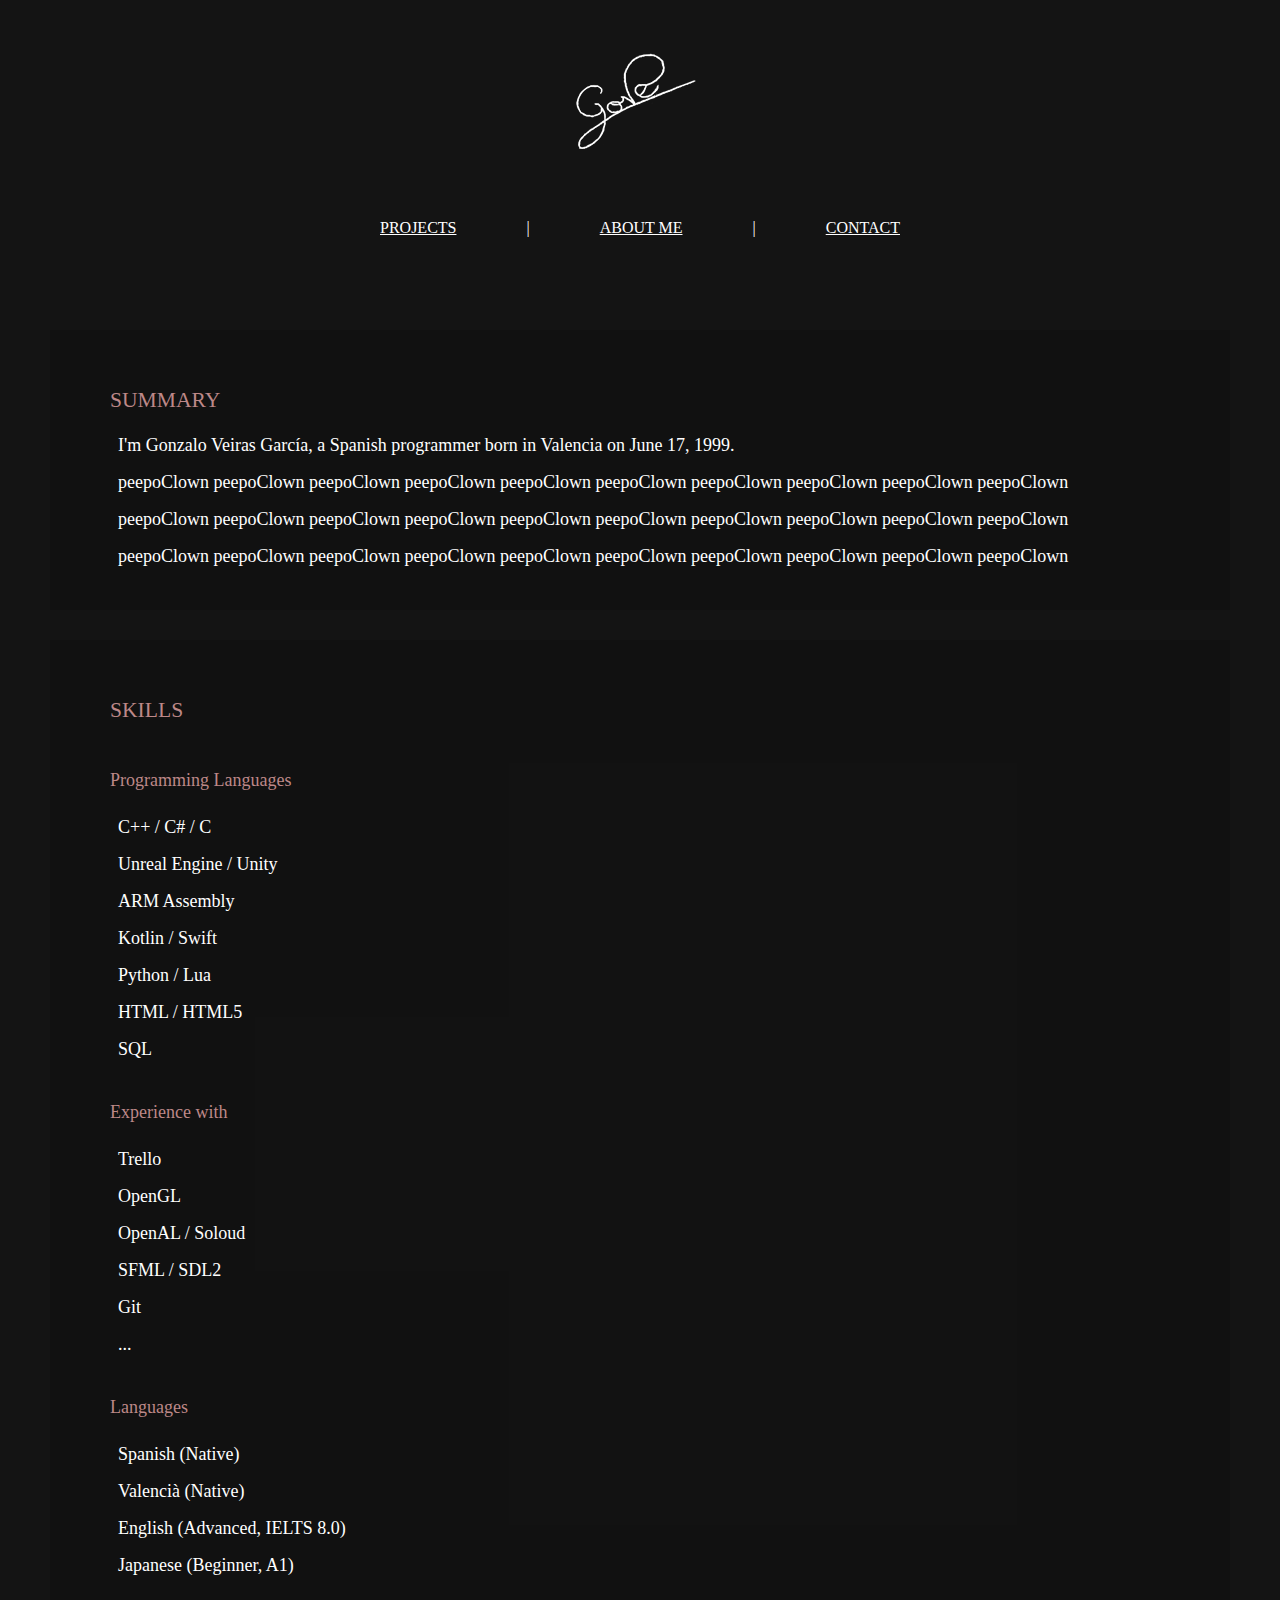
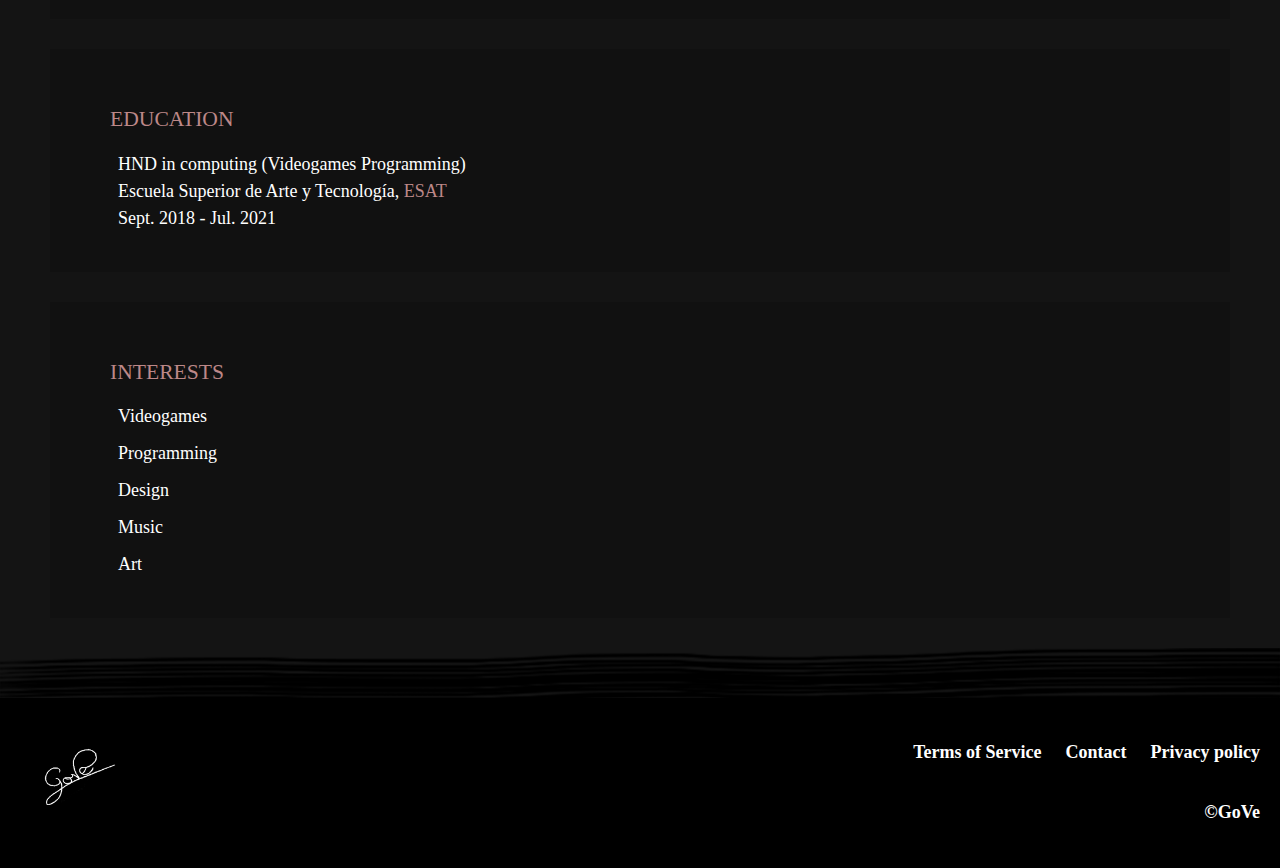
==== aboutme.html @ b40a4ec4 "Add files via upload" ====
<!doctype html>
<html>
<head>

<meta charset="utf-8"/>
<meta name="author" content="Gonzalo Veiras" />
<meta name="description" content="About Me"/>
<meta name="keywords" content="gove,GoVe,Gove,GOVE,AboutMe"/>
<meta name="viewport" content="width=device-width,initial-scale=1.0,user-scalable=yes"/>

<title>GoVe - About Me</title>
<link rel="icon" href="./images/GoVe-Icon.png"/>

<link rel="stylesheet" type="text/css" href="./css/reset.css"/>
<link rel="stylesheet" type="text/css" href="./css/main.css"/>

</head>

<body>
<div id="wrapper">

  <header id="header">

		<h1>
      <div class="logo"><a href="./index.html"><img src="./images/header-white.png"></a></div>
    </h1>

    <nav id="menu">
			<ul>
        <li class="menu-division"><a href="./projects.html">PROJECTS</a></li>
				<li class="menu-division"><a href="./aboutme.html">ABOUT ME</a></li>
        <li class="aboutMe"><a href="./contact.html">CONTACT</a></li>
			</ul>
		</nav>

    <div id="menu-responsive" class="overlay">
      <a href="javascript:void(0)" class="closebtn" onclick="closeNav()">&times;</a>
      <div class="menu-content-icon">
        <img src="./images/GoVe-white.png">
      </div>
      <div class="menu-content">
        <a href="./projects.html">PROJECTS</a>
        <a href="#">-</a>
        <a href="./aboutme.html">ABOUT ME</a>
        <a href="#">-</a>
        <a href="./contact.html">CONTACT</a>
      </div>
    </div>

  <span id="menu-icon" onclick="openNav()">&#9776;</span>
  <script>
    function openNav() {
      document.getElementById("menu-responsive").style.width = "100%";
    }

    function closeNav() {
      document.getElementById("menu-responsive").style.width = "0%";
    }
  </script>

	</header>

  <div id="info">
    <div class="content">
      <div class="section">
        <h3>SUMMARY</h3>
        <p>I'm Gonzalo Veiras García, a Spanish programmer born in Valencia on June 17, 1999.</p>
        <p>peepoClown peepoClown peepoClown peepoClown peepoClown peepoClown peepoClown peepoClown peepoClown peepoClown</p>
        <p>peepoClown peepoClown peepoClown peepoClown peepoClown peepoClown peepoClown peepoClown peepoClown peepoClown</p>
        <p>peepoClown peepoClown peepoClown peepoClown peepoClown peepoClown peepoClown peepoClown peepoClown peepoClown</p>
      </div>
    </div>
  </div>

  <div id="info">
    <div class="content">
      <div class="section">
        <h3>Skills</h3>
        <h4>Programming Languages</h4>
          <p>C++ / C# / C</p>
          <p>Unreal Engine / Unity</p>
          <p>ARM Assembly</p>
          <p>Kotlin / Swift</p>
          <p>Python / Lua</p>
          <p>HTML / HTML5</p>
          <p>SQL</p>
        <h4>Experience with</h4>
          <p>Trello</p>
          <p>OpenGL</p>
          <p>OpenAL / Soloud</p>
          <p>SFML / SDL2</p>
          <p>Git</p>
          <p>...</p>
        <h4>Languages</h4>
          <p>Spanish (Native)</p>
          <p>Valencià (Native)</p>
          <p>English (Advanced, IELTS 8.0)</p>
          <p>Japanese (Beginner, A1)</p>
      </div>
    </div>
  </div>

  <div id="info">
    <div class="content">
      <div class="section">
        <h3>EDUCATION</h3>
        <p>HND in computing (Videogames Programming)
        <br>Escuela Superior de Arte y Tecnología, <a href="https://www.esat.es/" target="_blank">ESAT</a>
        <br>Sept. 2018 - Jul. 2021</p>
      </div>
    </div>
  </div>

  <div id="info">
    <div class="content">
      <div class="section">
        <h3>Interests</h3>
        <p>Videogames</p>
        <p>Programming</p>
        <p>Design</p>
        <p>Music</p>
        <p>Art</p>
      </div>
    </div>
  </div>


  <footer id="footer">
    <h1><a href="#header"><div class="logo"><img src="./images/footer_logo.png"></div></a></h1>
    <h3><div class="extra">
      <a href="./warning.html" target="_self">Terms of Service</a>
      <a href="./contact.html" target="_self">Contact</a>
      <a href="./privacy.html" target="_self">Privacy policy</a>
    </div></h3>
    <h3><div class="extra2">
      <a>&copy;GoVe</a>
    </div></h3>
	</footer>

</div>

</body>
</html>
---- css/main.css ----
/*=========================== CONTENT ===========================*/

#wrapper{
  background-color: #141414
}

#info .content{
  position: relative;
  max-width: 1250px; /*Important*/
  padding: 0 50px;
  margin: 0 auto;
  color: #fff
}

#info .video-note{
  position: relative;
  max-width: 750px; /*Important*/
  margin: -29px auto 0 auto;
  color: #fff;
  background: rgba(0,0,0,0.1); /* Sign square transparent bg */
}

#info .video{
  max-width: 750px; /*Imp*/
  margin: 0 auto 0;
  width: 80%;
}

#info .videoWrapper{
  position: relative;
  padding-bottom: 56.25%;
  margin-bottom: 30px;
  z-index: 1;
}

#info .videoWrapper iframe{
    position: absolute;
    height: 100% ;
    width: 100% ;
}

#info .section{
  padding: 30px;
  font-size: 18px;
  margin: 30px 0;
  background: rgba(0,0,0,0.1); /* Sign square transparent bg */
}

#info .section h3{
  text-align: left;
  color: #bd8888;
  text-transform:uppercase;
  font-size:1.2em;
  margin-bottom:20px;
  font-weight:400;
}

#info .section h4{
  text-align: left;
  padding: 30px;
  color: #bd8888;
  margin-bottom:-15px;
  font-weight:400;
}

#info .section p, #info .section2 p{
  line-height: 1.5em;
  padding-left: 1em;
  margin: 10px 20px;
}

#info .section ul{
  line-height: 1.5em;
  padding-left: 1em;
  margin-left: 50px;
}

#info .section a{
  color: #bd8888;
  text-decoration: none;
}

#info .section img{
  max-width: 100%;
  height: auto;
  padding-left: 1em;
  margin: 10px 20px;
}

@media screen and (max-width: 950px) {

  #info .content{
    width: 100%; /*Important*/
    padding: 0;
    margin: 0;
  }

  #info .video-note{
    max-width: 1250px; /*Important*/
    width: 100%; /*Important*/
  }

  #info .video{
    max-width: 1250px; /*Important*/
    width: 100%; /*Important*/
  }

  #info .videoWrapper{
    position: relative;
    padding-bottom: 56.25%;
    margin-bottom: 30px;
    z-index: 1;
  }

  #info .videoWrapper iframe{
      position: absolute;
      height: 100% ;
      width: 100% ;
  }

  #info .section{
    padding: 30px;
    font-size: 18px;
    margin: 30px 0;
    background: rgba(0,0,0,0.1); /* Sign square transparent bg */
  }

}

/*======================== CONTACT.HTM ==========================*/


input[type=text], select, textarea {
  width: 100%;
  padding: 12px;
  border: 1px solid #ccc;
  border-radius: 4px;
  resize: vertical;
}

label {
  padding: 12px 12px 12px 0;
  display: inline-block;
}

input[type=submit], input[type=reset] {
  background-color: #000;
  color: white;
  padding: 12px 20px;
  border: none;
  border-radius: 4px;
  cursor: pointer;
  margin: 10px 10px;
}

input[type=submit] {
  margin-left: 15%;
}

input[type=submit]:hover, input[type=reset]:hover {
  background-color: #333030;
}

.form-cont {
  /* border-radius: 5px; */
  background-color: #fff;
  padding: 20px;
}

.left-col {
  float: left;
  width: 15%;
  margin: 6px 0 0 0;
}

.right-col {
  float: left;
  width: 75%;
  margin-top: 6px;
}

/* Clear floats after the columns */
.form-row:after {
  content: "";
  display: table;
  clear: both;
}

/******* contact checkboxes *******/

.box {
  display: block;
  position: relative;
  padding-left: 35px;
  margin-left: 15%;
  margin-top: 10px;
  cursor: pointer;
  font-size: 22px;
  -webkit-user-select: none;
  -moz-user-select: none;
  -ms-user-select: none;
  user-select: none;
}

/* Hides default checkbox. */
.box input {
  position: absolute;
  opacity: 0;
  cursor: pointer;
  height: 0;
  width: 0;
}

/* Creates the custom checkbox */
.mark {
  position: absolute;
  top: 10px;
  left: 0;
  height: 25px;
  width: 25px;
  background-color: #eee;
}

.box:hover input ~ .mark {
  background-color: #ccc;
}

.box input:checked ~ .mark {
  background-color: #000;
}

/* Create the mark */
.mark:after {
  content: "";
  position: absolute;
  display: none; /*Hidden when not checked*/
}

.box input:checked ~ .mark:after {
  display: block; /*Shown checked*/
}

/* Mark */
.box .mark:after {
  left: 9px;
  top: 5px;
  width: 5px;
  height: 10px;
  border: solid white;
  border-width: 0 3px 3px 0;
  -webkit-transform: rotate(45deg);
  -ms-transform: rotate(45deg);
  transform: rotate(45deg);
}

/*==================== MAIN PAGE WRAPPER ========================*/

#wrapper+div{
  display: none; /*Important, disables ads*/
}

/*======================== HEADER LOGO ==========================*/


#header{
  padding: 50px 0 0;
  width: 100%;
  height: 250px;
  top: 0;
  left: 0;
}

#header h1 {
  margin: 0 auto;
  max-width: 140px;
  height: 100px;
}

#main {
  position:relative;
  margin: 0 0 100px 0;
}


/*============================ MENU =============================*/


#menu{
  font-family: "Times New Roman Georgia";
  position: relative;
  /* margin: 70px 10% 0;
  max-width: 80%; */
  margin-top: 70px;
  max-height: 999999px;
}

#menu ul {
  text-align: center;
  font-size: 0;
  line-height: 1;
}

#menu ul li{
  margin: 0 35px;
  display: inline-block;
  font-size: 16px;
  list-style: none;
}

#menu ul li a{
  color: #fff;
}

#menu .menu-division::after{
  margin-left: 70px;
  content: "|";
  color: #fff
}


/*====================== RESPONSIVE MENU ========================*/


#menu-icon {
  position: fixed;
  display: none;
  z-index: 100;
  font-size: 30px;
  top: 3px;
  left: 3px;
  color: #fff;
}

#menu-responsive {
  background: #0a0a0a;
  display: none;
  height: 100%;
  width: 0;
  position: fixed;
  z-index: 100;
  top: 0;
  left: 0;
  overflow-x: hidden;
  transition: 0.5s;
}

.menu-content-icon {
  position: absolute;
  top: 5%;
  left: 5%;
}

.menu-content {
  position: relative;
  top: 25%;
  left: 15%;
  width: 100%;
}

#menu-responsive a {
  font-family: "Times New Roman Georgia";
  font-weight: bold;
  padding: 8px;
  text-decoration: none;
  font-size: 36px;
  color: #fff;
  display: block;
  transition: 0.3s;
  padding: 10px 0;
}

#menu-responsive a:hover{
  color: #f1f1f1;
}

#menu-responsive .closebtn {
  position: absolute;
  top: 20px;
  right: 45px;
  font-size: 60px;
}


/*========================== CAROUSEL ===========================*/


#main-carousel .carousel-inner img {
  margin: 40px 10%;
  max-width: 80%;
  height: auto;
}

#main-carousel li {
  border-bottom: 0px;
  background-color: #000;
  padding: 0 20px;
  margin: 20px 15px;
}

/*text*/

#main .carousel-inner a p{
  color: #000;
  position: absolute;
  margin: 50px 11%;
}

#main .carousel-inner .abme{
  color: #000;
}


/*=========================== FOOTER ============================*/

#footer{
  background: #000;
  height: 220px;
  margin-top: 20px;
  width: 100%;
  display: block;
  z-index: 10;
}

#footer:before {
  display: block;
  content: "";
  width: 100%;
  height: 50px;
  left: 0;
  background: #141414 url(../images/line-splite-black-test.png) 0 0 repeat-x;
  background-size: 100%;
}

#footer h1 {
  position: absolute;
  margin: 50px 40px;
}

#footer h1 img {
  max-width: 200px;
  height: auto;
}

/* #footer h2 img {
  position: absolute;
  margin: 50px 50%;
  max-width: 50px;
  height: auto;
} */

#footer h3 {
  color: #fff;
  position: absolute;
  right: 0;
  margin: 45px 20px 0 20px;
}

#footer h3 a{
  text-decoration: none;
  font-size: 18px;
  padding-left: 20px;
  color: #fff;
  display: inline-block;
}

#footer .extra {
  position: relative;
  z-index: 30;
}

#footer .extra2 {
  position: relative;
  margin-top: 60px;
  margin-bottom: 0px;
}


/*========================= RESPONSIVE ==========================*/


@media (max-width: 1080px){

  #menu ul li{
    margin: 0 25px;
  }

  #menu .otogiAlbum::after,
  #menu .officialEve::after{
    margin-left: 50px;
  }

  #main-carousel .carousel-inner img {
    margin-bottom: 40px;
    margin-left: 0;
    max-width: 100%;
    margin-top: 0;
  }

  #main .carousel-inner a p{
    margin-bottom: 40px;
    margin-left: 0;
    margin-top: 0;
    font-size: 60%;
  }

  #footer:before {
    height: 30px;
  }

}


@media screen and (max-width: 920px) {

  #footer{
    height: 240px;
  }

  #footer h1{
    margin-top: 45px;
  }

}

@media (max-width: 800px){

  #header {
    height: 150px;
  }

  #header h1 {
    margin: 0px auto;
    margin-top: -15px;
  }

  #header h1 img {
    max-width: 180px;
    height: auto;
  }

  #menu {
    display: none;
    overflow: hidden;
  }

  #menu-responsive {
    display: block;
  }

  #menu-icon {
    display: block;
  }

  #footer:before {
    height: 15px;
  }

  #footer h3 a{
    font-size: 15px;
  }

  #info .section img{
    max-width: 100%;
    height: auto;
    padding-left: 0em;
    margin: 0px;
  }

}

@media screen and (max-width: 640px) {

  #footer{
    height: 250px;
  }

  #footer h1 {
    margin: 20px 50px;
  }

  #footer h1 img {
    max-width: 230px;
  }

  #footer h3 {
    left: 0;
    margin: 120px 20px 0 0;
  }

  #info .section img{
    max-width: 100%;
    height: auto;
    padding-left: 0em;
    margin: 0px;
  }

}

@media screen and (max-width: 600px) {

  #menu-responsive a {
    font-size: 30px
  }

  .menu-content-icon img{
    max-width: 80%;
  }

  /*contact.htm*/
  .col-25, .col-75, input[type=submit], input[type=reset] {
    margin-left: 15%;
    width: 75%;
  }

  .left-col {
    width: 25%;
  }

  .right-col {
    width: 65%;
  }

  input[type=submit], input[type=reset] {
    margin-left: 25%;
  }

  .box {
    margin-left: 25%;
  }

  #info .section img{
    max-width: 100%;
    height: auto;
    padding-left: 0em;
    margin: 0px;
  }

}

@media screen and (max-width: 450px) {

  #menu-responsive a {font-size: 20px}
  #menu-responsive .closebtn {
  font-size: 40px;
  top: 15px;
  right: 35px;
  }

  .menu-content-icon img{
    max-width: 60%;
  }

  #info .section img{
    max-width: 100%;
    height: auto;
    padding-left: 0em;
    margin: 0px;
  }

}

/*Privacy policy*/
#policy ,h1,h2,h3,p,ul{
  margin: 30px 30px;
}
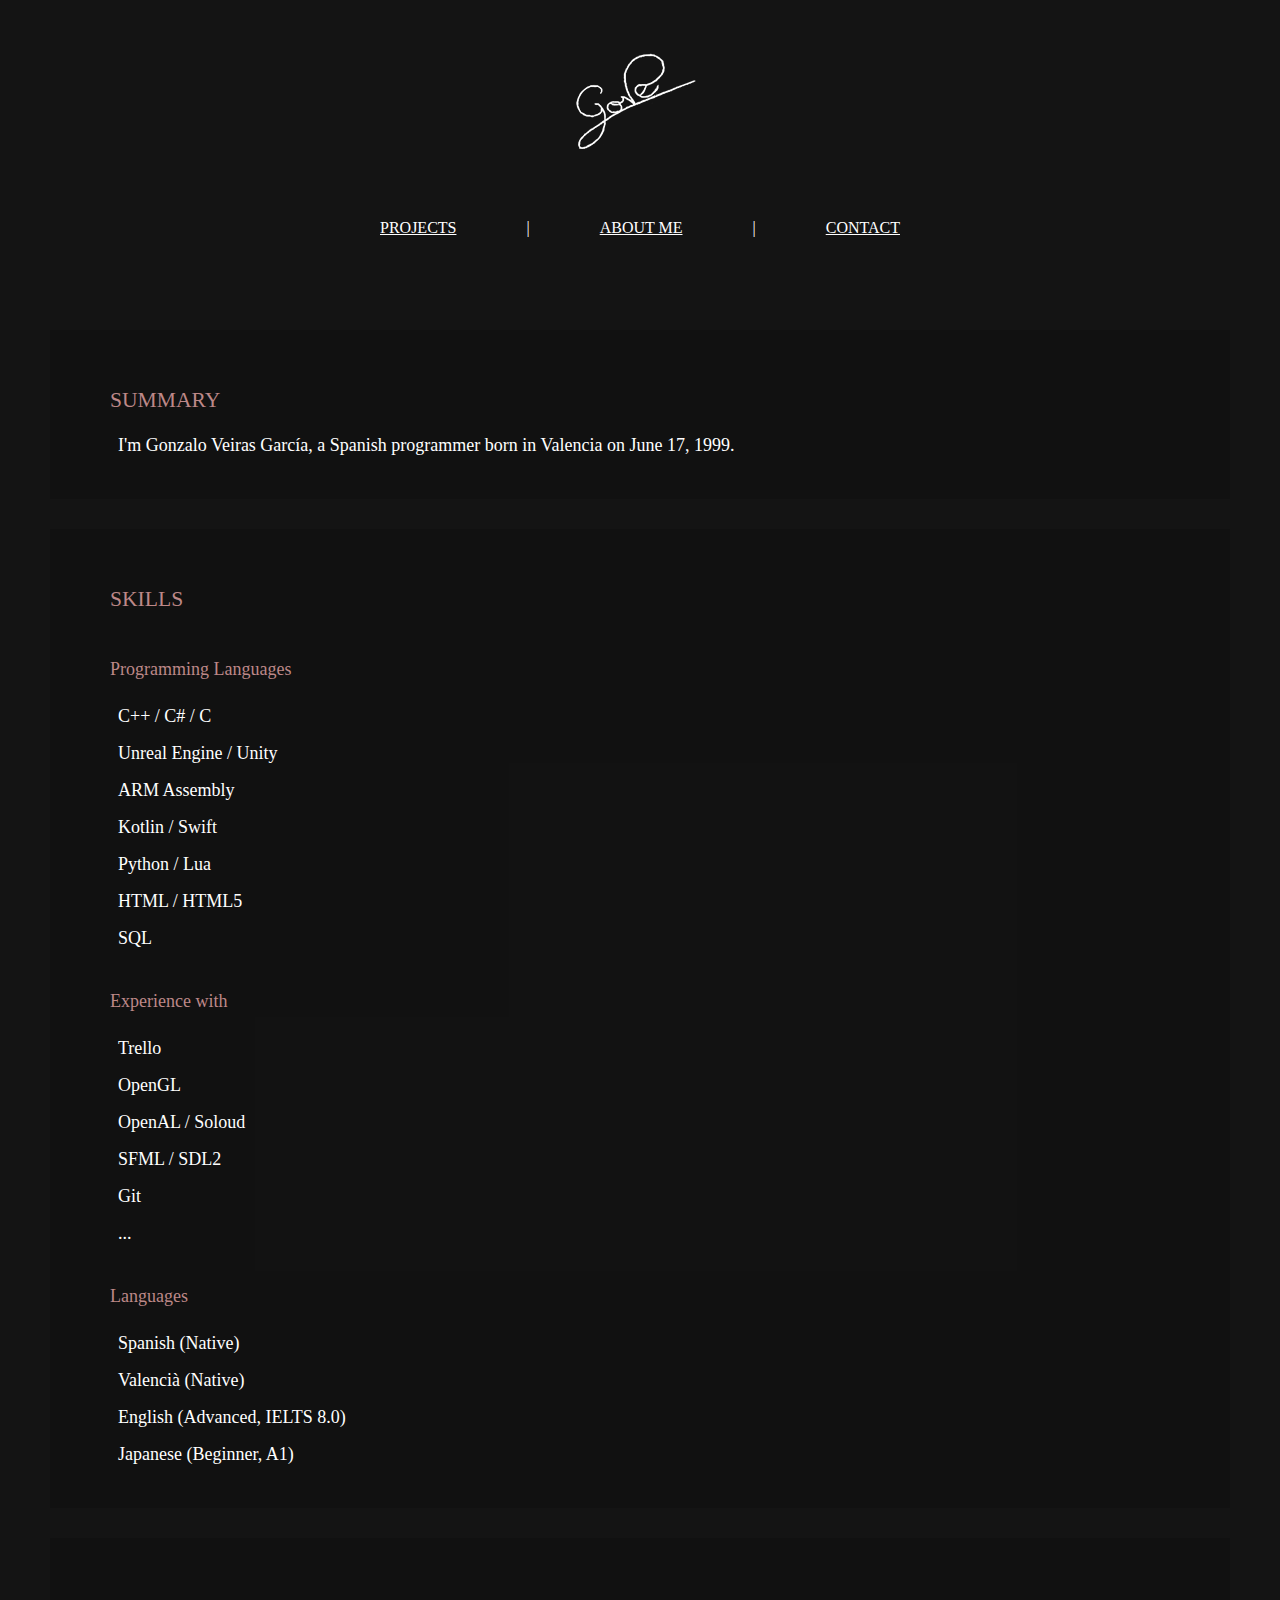
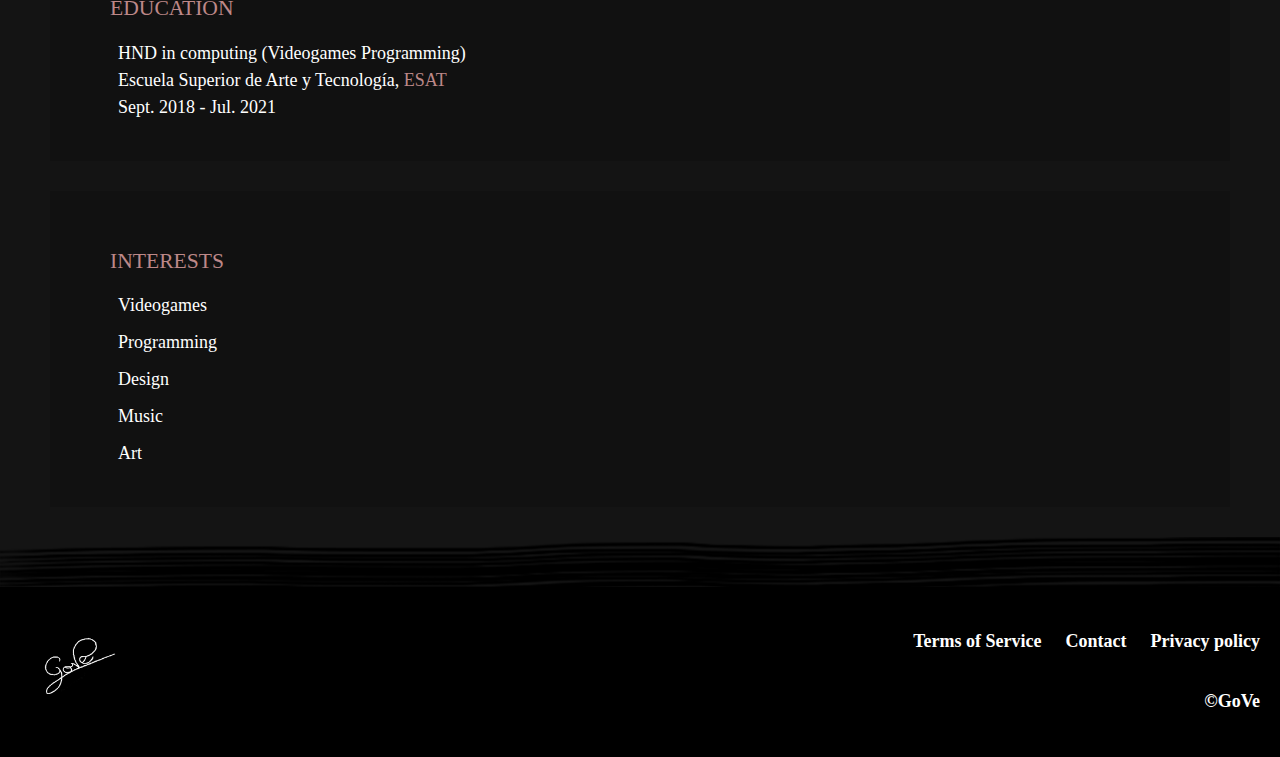
==== commit 16662d95: "Update aboutme.html" ====
--- a/aboutme.html
+++ b/aboutme.html
@@ -65,9 +65,6 @@
       <div class="section">
         <h3>SUMMARY</h3>
         <p>I'm Gonzalo Veiras García, a Spanish programmer born in Valencia on June 17, 1999.</p>
-        <p>peepoClown peepoClown peepoClown peepoClown peepoClown peepoClown peepoClown peepoClown peepoClown peepoClown</p>
-        <p>peepoClown peepoClown peepoClown peepoClown peepoClown peepoClown peepoClown peepoClown peepoClown peepoClown</p>
-        <p>peepoClown peepoClown peepoClown peepoClown peepoClown peepoClown peepoClown peepoClown peepoClown peepoClown</p>
       </div>
     </div>
   </div>
--- a/css/main.css
+++ b/css/main.css
@@ -81,10 +81,20 @@
 }
 
 #info .section img{
-  max-width: 100%;
+  max-width: 800px;
   height: auto;
   padding-left: 1em;
   margin: 10px 20px;
+}
+
+#info .section .img1 {
+  max-width: 40%;
+  left: 0px;
+}
+
+#info .section .img2 {
+  max-width: 40%;
+  right: 0px;
 }
 
 @media screen and (max-width: 950px) {
@@ -566,6 +576,17 @@
     margin: 0px;
   }
 
+  #info .section .img1 {
+    max-width: 100%;
+    padding-bottom: 15px;
+    left: 0px;
+  }
+
+  #info .section .img2 {
+    max-width: 100%;
+    left: 0px;
+  }
+
 }
 
 @media screen and (max-width: 640px) {
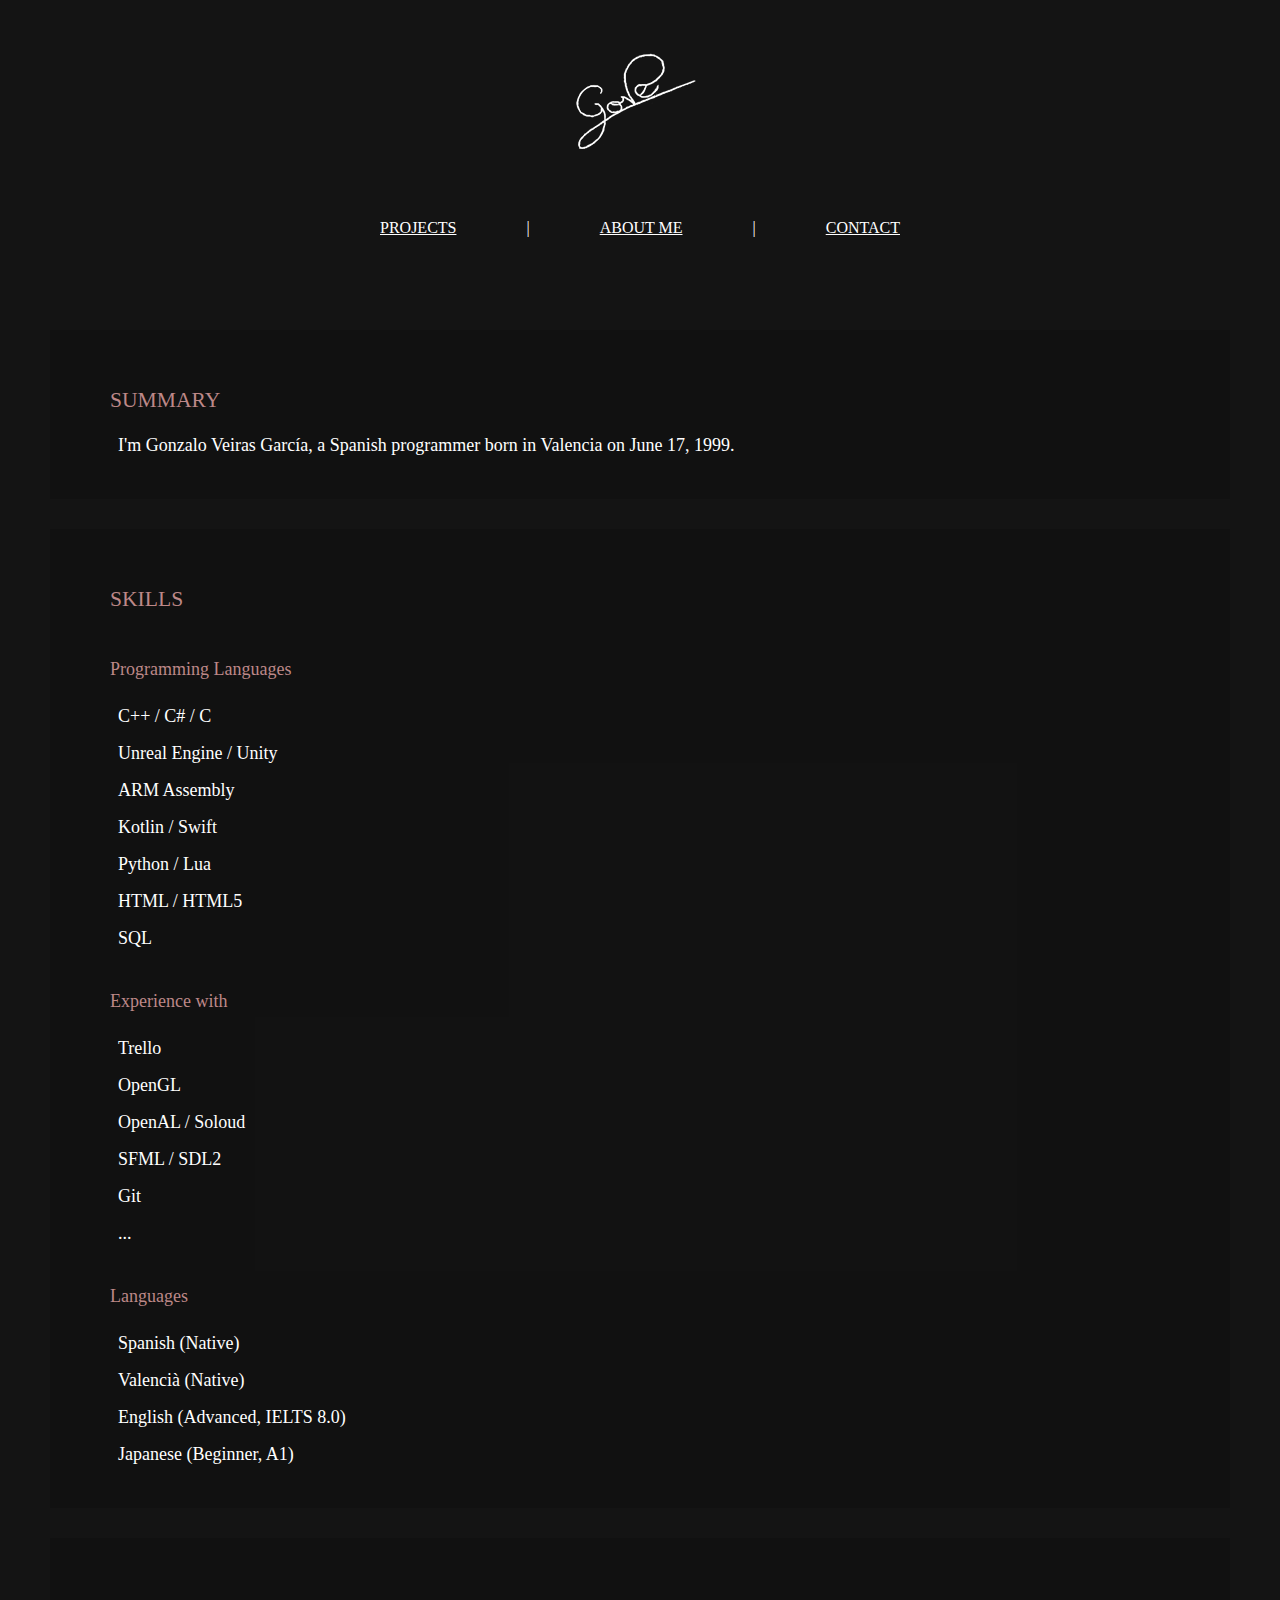
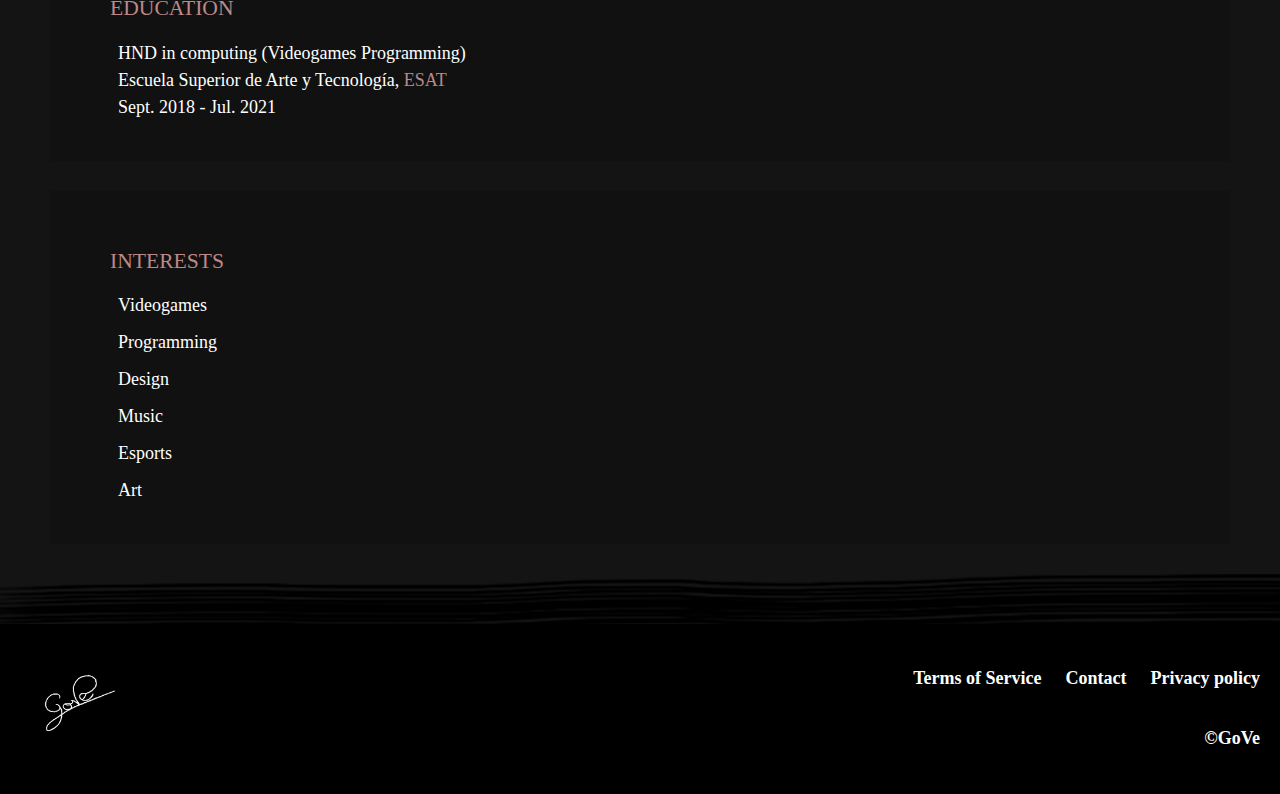
==== commit 568bc2b7: "Update aboutme.html" ====
--- a/aboutme.html
+++ b/aboutme.html
@@ -116,6 +116,7 @@
         <p>Programming</p>
         <p>Design</p>
         <p>Music</p>
+        <p>Esports</p>
         <p>Art</p>
       </div>
     </div>
--- a/css/main.css
+++ b/css/main.css
@@ -587,6 +587,37 @@
     left: 0px;
   }
 
+
+  #info .section h3{
+    text-align: left;
+    margin:0px;
+    padding: 0px;
+    margin-bottom:20px;
+  }
+
+  #info .section h4{
+    text-align: left;
+    padding: 0px;
+    margin-bottom:15px;
+    margin-top:15px;
+    font-weight:400;
+  }
+
+  #info .section p, #info .section2 p{
+    line-height: 1.2em;
+    padding: 0px;
+    margin:0px;
+    margin-bottom: 10px;
+    margin-top: 10px;
+  }
+
+  #info .section ul{
+    line-height: 1.2em;
+    padding-left: 0px;
+    margin-left: 10px;
+    margin-top: 5px;
+  }
+
 }
 
 @media screen and (max-width: 640px) {
@@ -615,6 +646,37 @@
     margin: 0px;
   }
 
+
+  #info .section h3{
+    text-align: left;
+    margin:0px;
+    padding: 0px;
+    margin-bottom:20px;
+  }
+
+  #info .section h4{
+    text-align: left;
+    padding: 0px;
+    margin-bottom:15px;
+    margin-top:15px;
+    font-weight:400;
+  }
+
+  #info .section p, #info .section2 p{
+    line-height: 1.2em;
+    padding: 0px;
+    margin:0px;
+    margin-bottom: 10px;
+    margin-top: 10px;
+  }
+
+  #info .section ul{
+    line-height: 1.2em;
+    padding-left: 0px;
+    margin-left: 10px;
+    margin-top: 5px;
+  }
+
 }
 
 @media screen and (max-width: 600px) {
@@ -656,6 +718,35 @@
     margin: 0px;
   }
 
+  #info .section h3{
+    text-align: left;
+    margin:0px;
+    padding: 0px;
+    margin-bottom:20px;
+  }
+
+  #info .section h4{
+    text-align: left;
+    padding: 0px;
+    margin-bottom:15px;
+    margin-top:15px;
+    font-weight:400;
+  }
+
+  #info .section p, #info .section2 p{
+    line-height: 1.2em;
+    padding: 0px;
+    margin:0px;
+    margin-bottom: 10px;
+    margin-top: 10px;
+  }
+
+  #info .section ul{
+    line-height: 1.2em;
+    padding-left: 0px;
+    margin-left: 10px;
+    margin-top: 5px;
+  }
 }
 
 @media screen and (max-width: 450px) {
@@ -678,6 +769,36 @@
     margin: 0px;
   }
 
+  #info .section h3{
+    text-align: left;
+    margin:0px;
+    padding: 0px;
+    margin-bottom:20px;
+  }
+
+  #info .section h4{
+    text-align: left;
+    padding: 0px;
+    margin-bottom:15px;
+    margin-top:15px;
+    font-weight:400;
+  }
+
+  #info .section p, #info .section2 p{
+    line-height: 1.2em;
+    padding: 0px;
+    margin:0px;
+    margin-bottom: 10px;
+    margin-top: 10px;
+  }
+
+  #info .section ul{
+    line-height: 1.2em;
+    padding-left: 0px;
+    margin-left: 10px;
+    margin-top: 5px;
+  }
+
 }
 
 /*Privacy policy*/
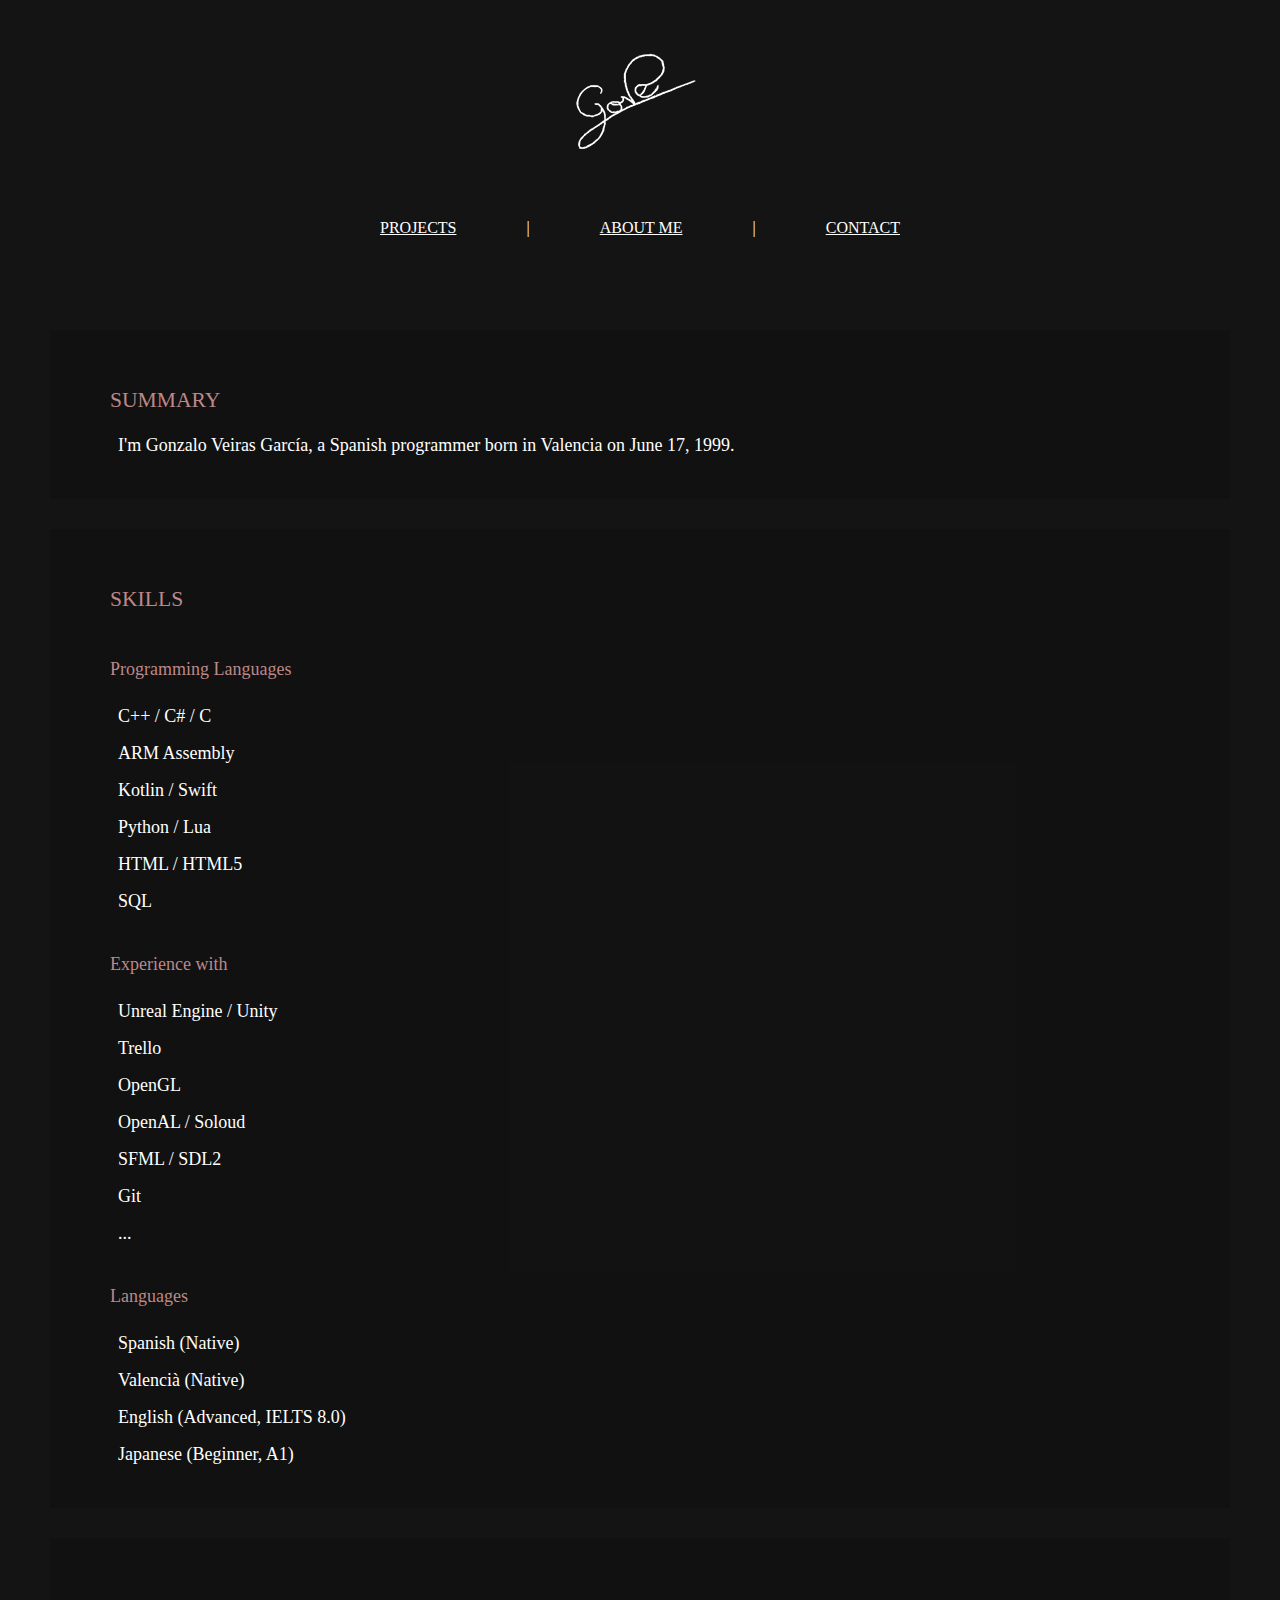
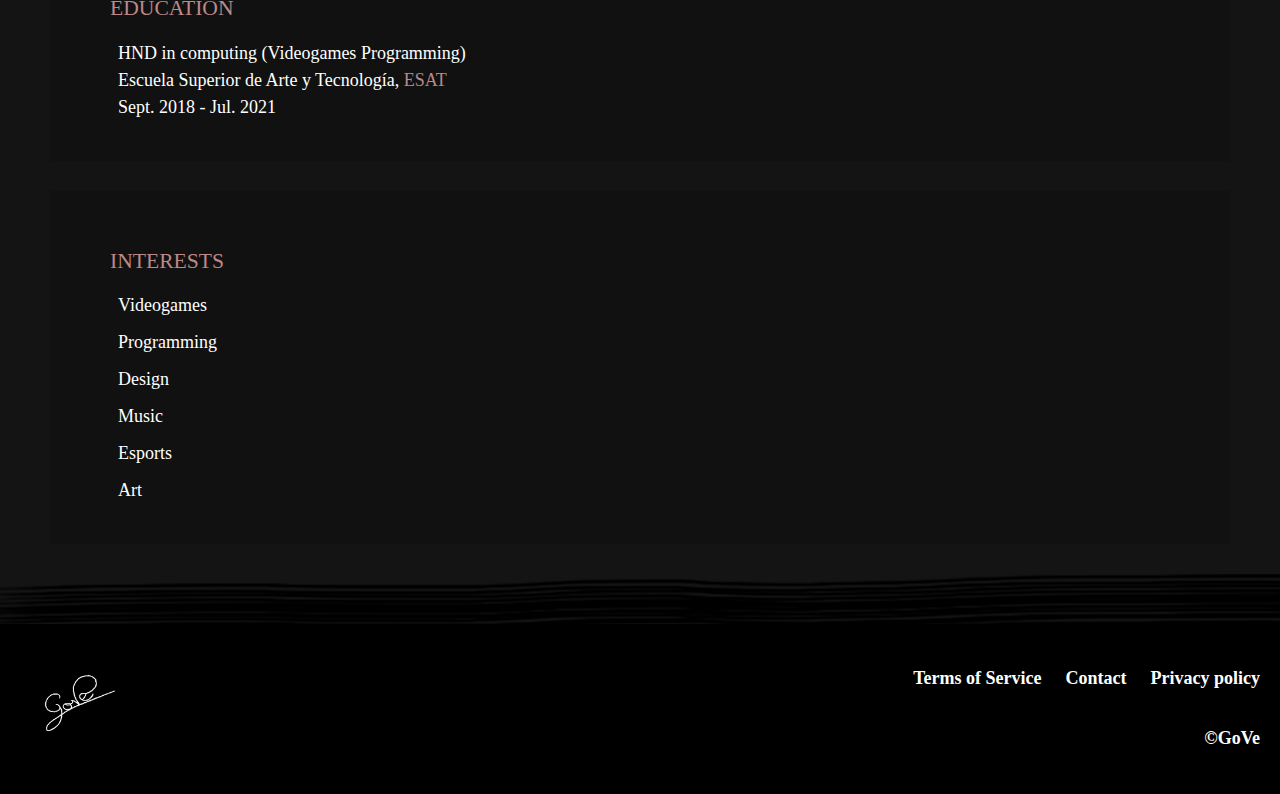
==== commit e2b30489: "Update aboutme.html" ====
--- a/aboutme.html
+++ b/aboutme.html
@@ -75,13 +75,13 @@
         <h3>Skills</h3>
         <h4>Programming Languages</h4>
           <p>C++ / C# / C</p>
-          <p>Unreal Engine / Unity</p>
           <p>ARM Assembly</p>
           <p>Kotlin / Swift</p>
           <p>Python / Lua</p>
           <p>HTML / HTML5</p>
           <p>SQL</p>
         <h4>Experience with</h4>
+          <p>Unreal Engine / Unity</p>
           <p>Trello</p>
           <p>OpenGL</p>
           <p>OpenAL / Soloud</p>
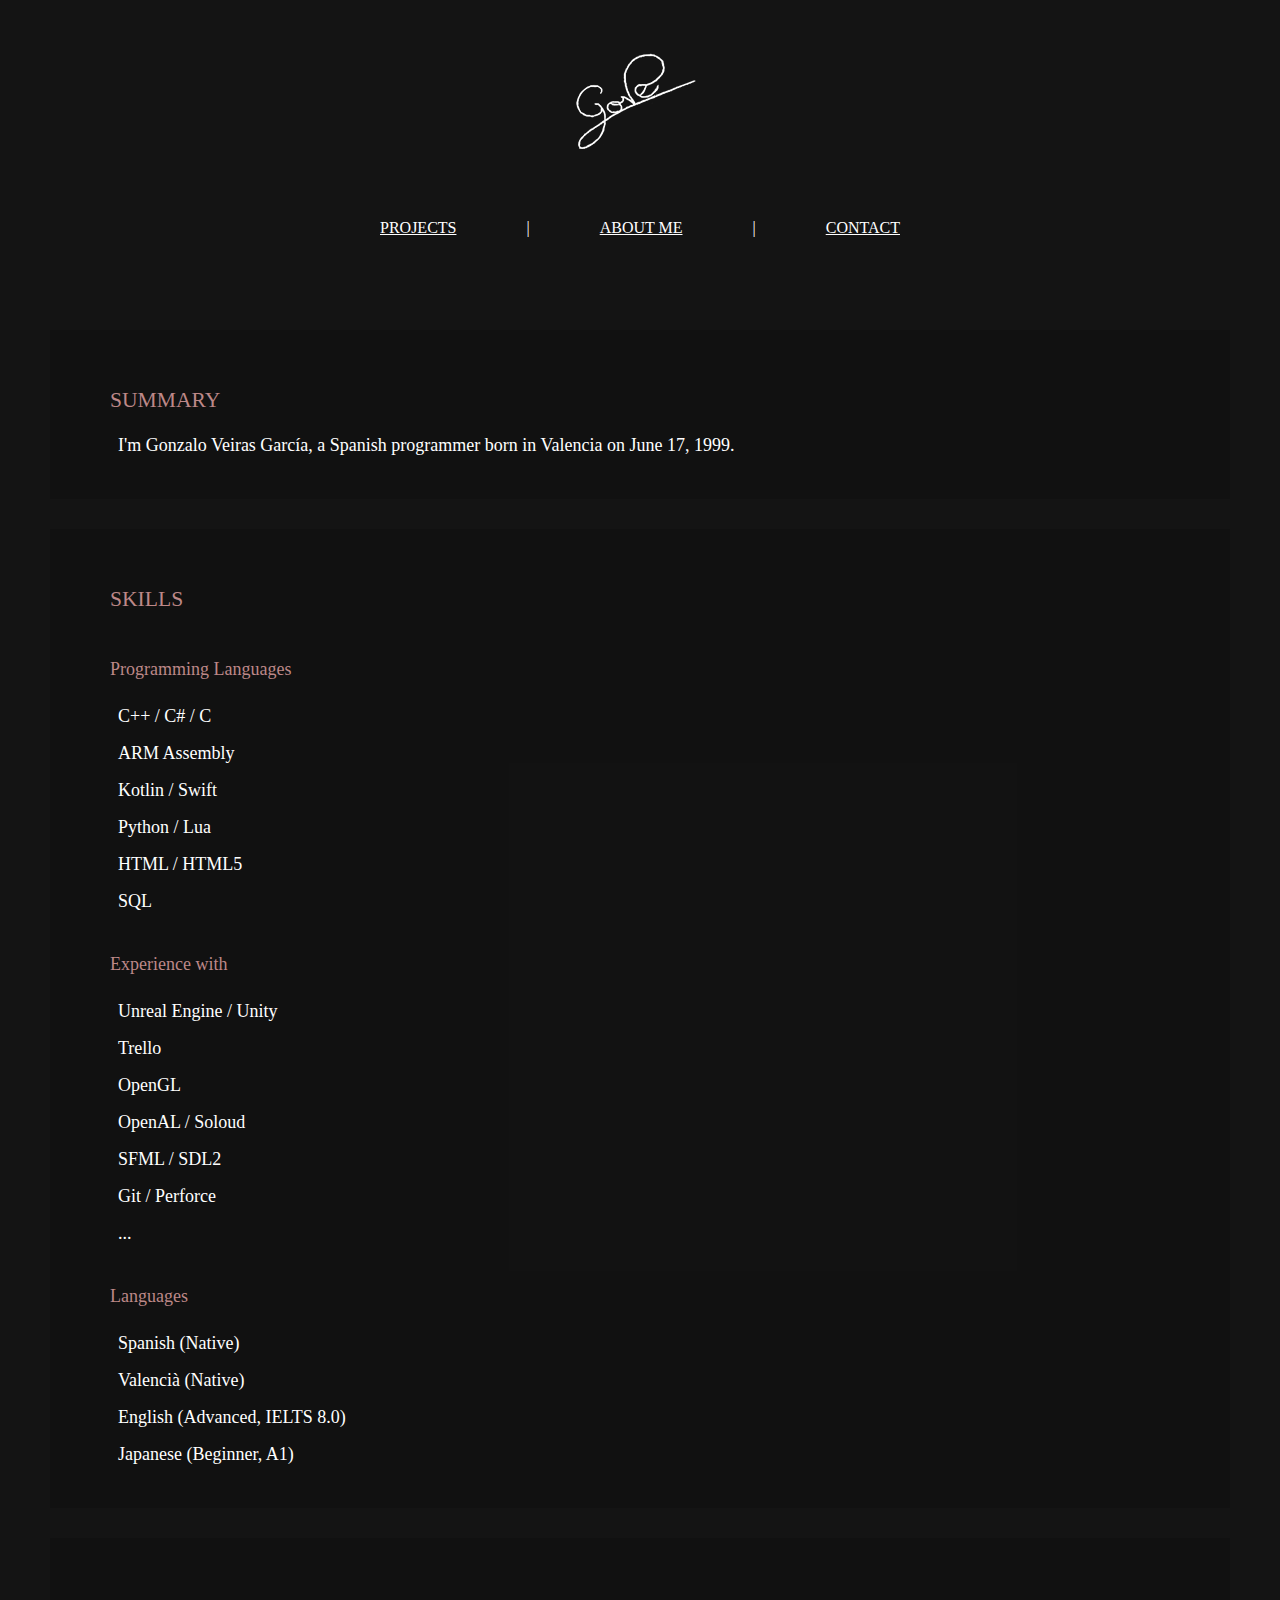
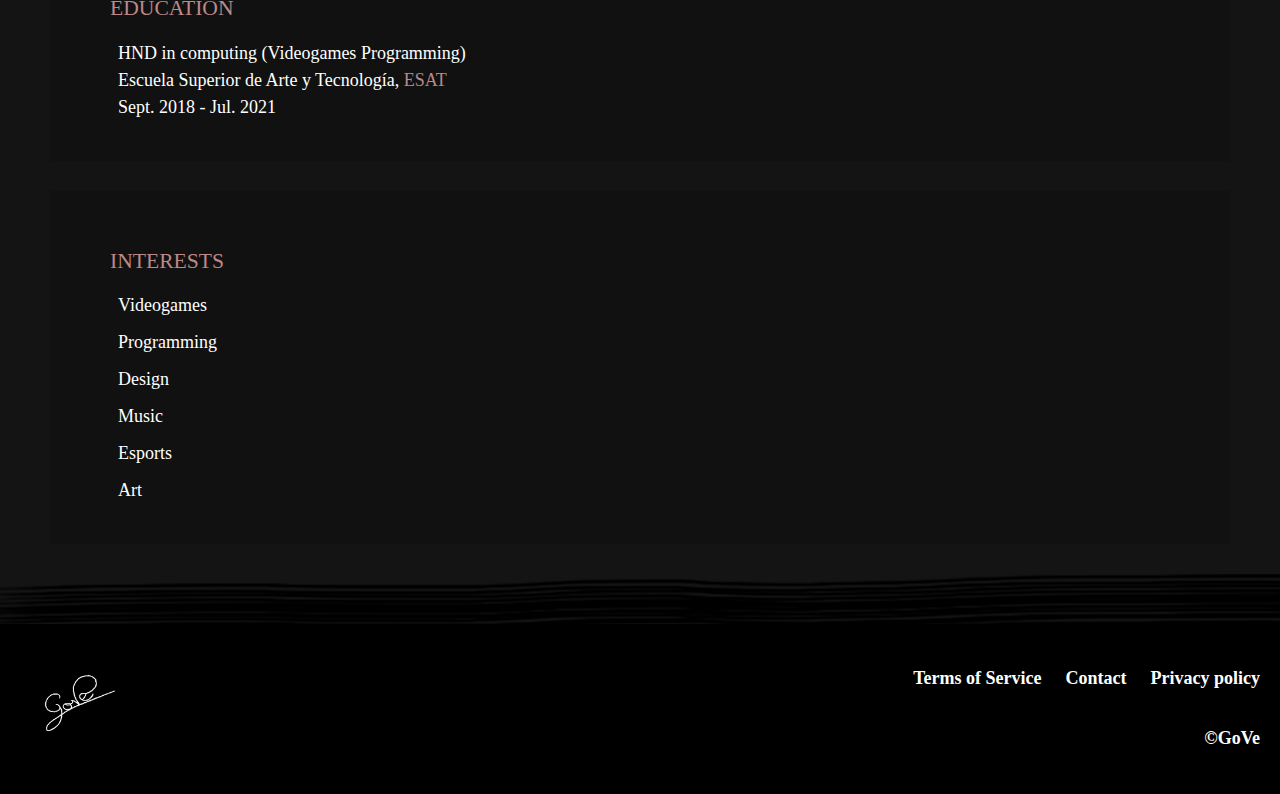
==== commit 0468c607: "Update aboutme.html" ====
--- a/aboutme.html
+++ b/aboutme.html
@@ -86,7 +86,7 @@
           <p>OpenGL</p>
           <p>OpenAL / Soloud</p>
           <p>SFML / SDL2</p>
-          <p>Git</p>
+          <p>Git / Perforce</p>
           <p>...</p>
         <h4>Languages</h4>
           <p>Spanish (Native)</p>
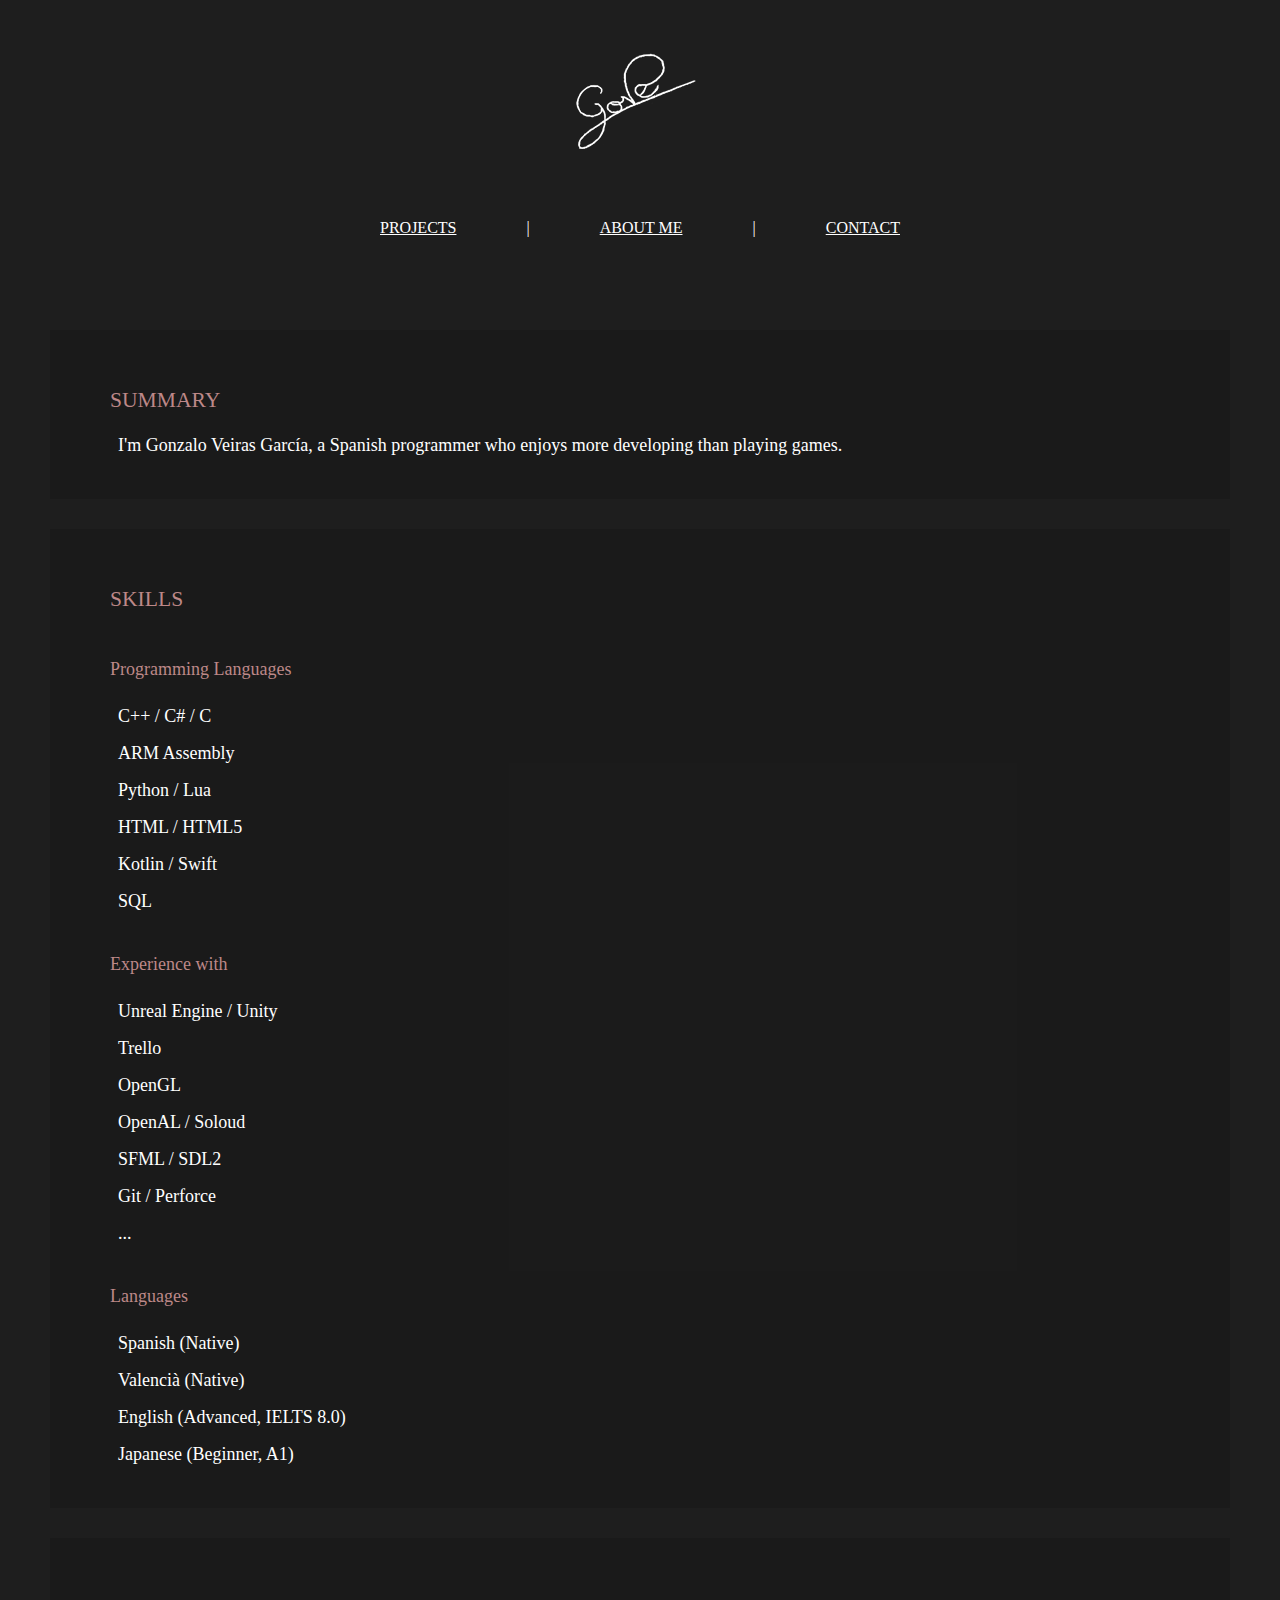
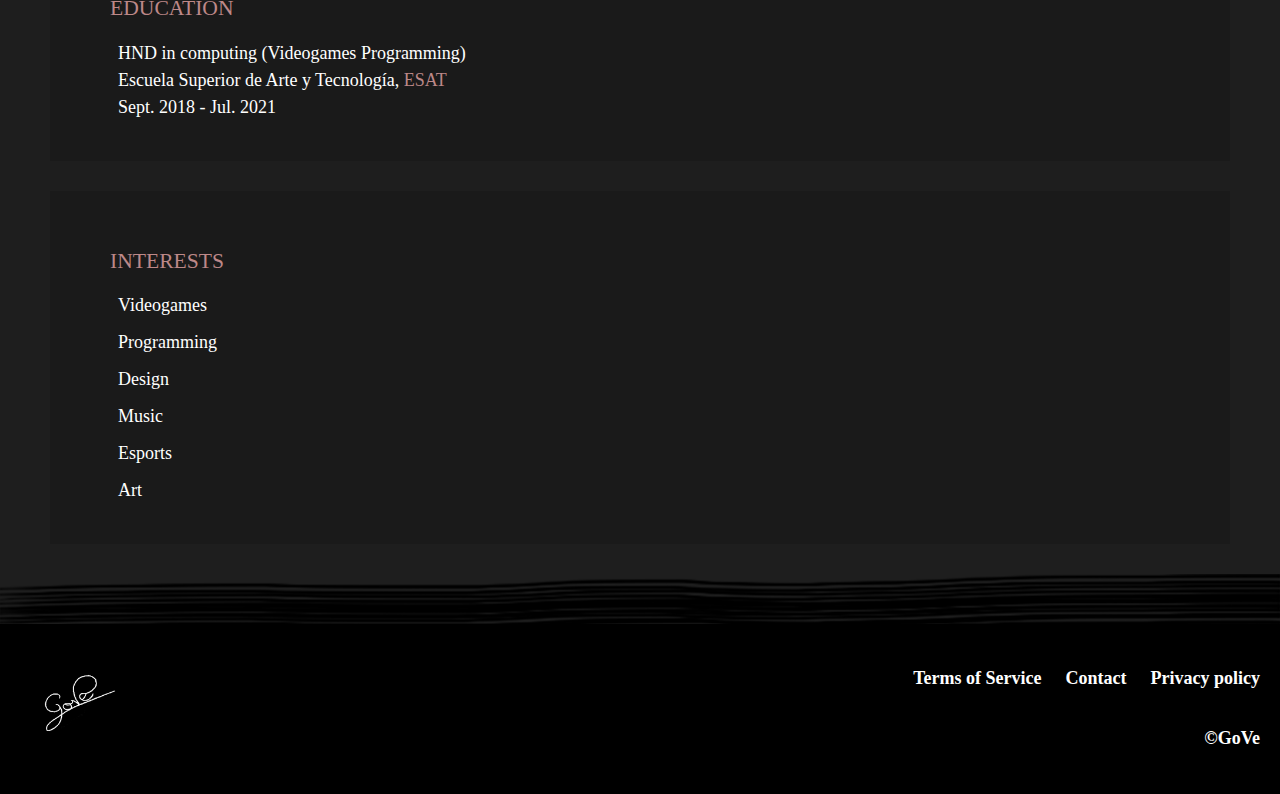
==== commit b9d069f6: "General Updates" ====
--- a/aboutme.html
+++ b/aboutme.html
@@ -64,7 +64,7 @@
     <div class="content">
       <div class="section">
         <h3>SUMMARY</h3>
-        <p>I'm Gonzalo Veiras García, a Spanish programmer born in Valencia on June 17, 1999.</p>
+        <p>I'm Gonzalo Veiras García, a Spanish programmer who enjoys more developing than playing games.</p>
       </div>
     </div>
   </div>
@@ -76,9 +76,9 @@
         <h4>Programming Languages</h4>
           <p>C++ / C# / C</p>
           <p>ARM Assembly</p>
-          <p>Kotlin / Swift</p>
           <p>Python / Lua</p>
           <p>HTML / HTML5</p>
+          <p>Kotlin / Swift</p>
           <p>SQL</p>
         <h4>Experience with</h4>
           <p>Unreal Engine / Unity</p>
--- a/css/main.css
+++ b/css/main.css
@@ -1,7 +1,7 @@
 /*=========================== CONTENT ===========================*/
 
 #wrapper{
-  background-color: #141414
+  background-color: #1e1e1e
 }
 
 #info .content{
@@ -24,6 +24,14 @@
   max-width: 750px; /*Imp*/
   margin: 0 auto 0;
   width: 80%;
+}
+
+#info .content .section .video{
+  margin-top: 50px;
+}
+
+#info .content .section .video-note{
+  margin-bottom: 40px;
 }
 
 #info .videoWrapper{
@@ -437,7 +445,7 @@
   width: 100%;
   height: 50px;
   left: 0;
-  background: #141414 url(../images/line-splite-black-test.png) 0 0 repeat-x;
+  background: #1e1e1e url(../images/line-splite-black-test.png) 0 0 repeat-x;
   background-size: 100%;
 }
 
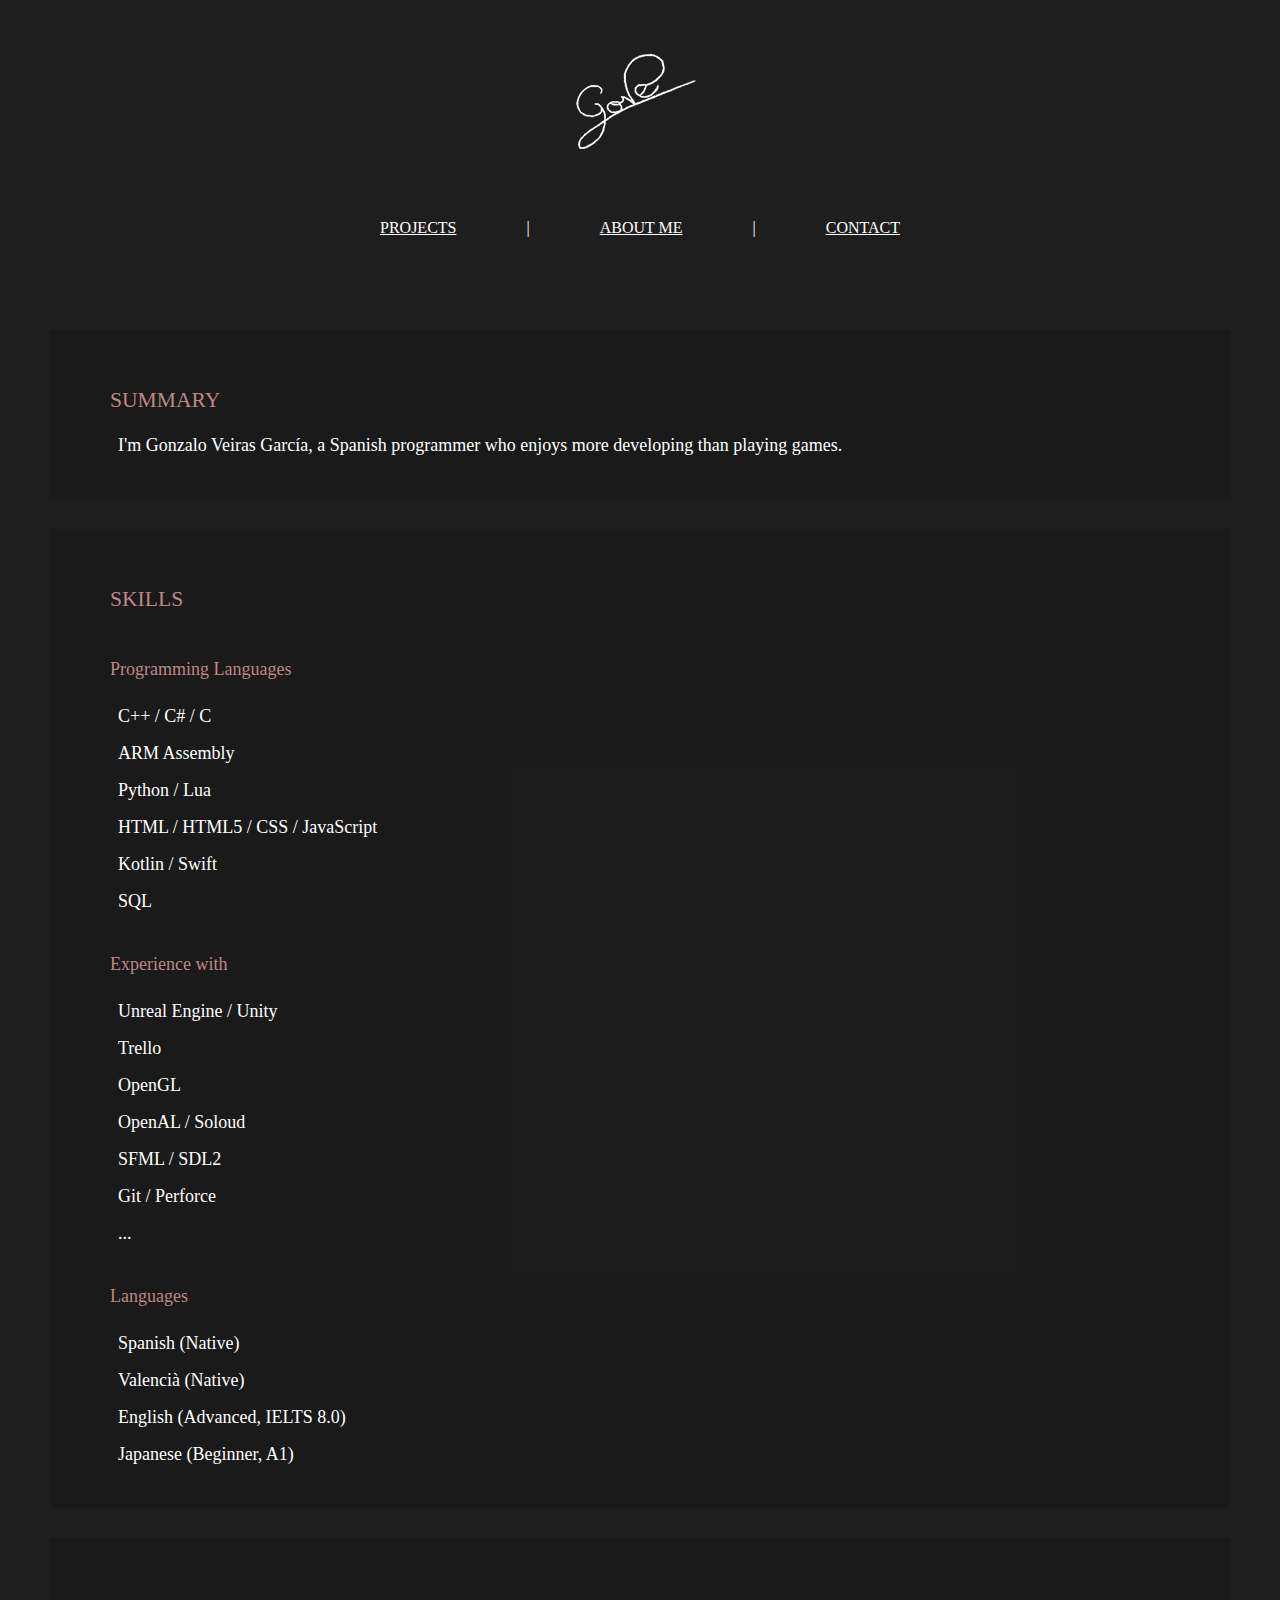
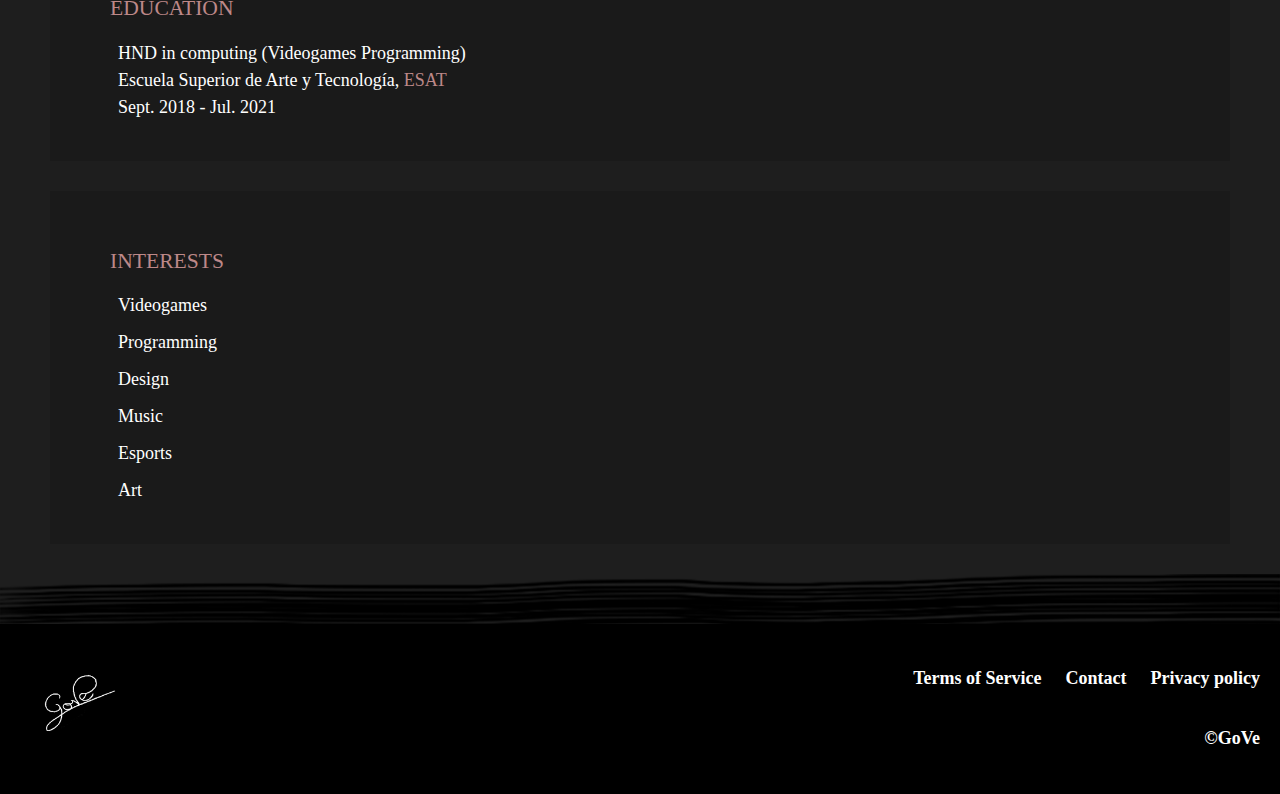
==== commit 3985f68e: "Updated projects and about me" ====
--- a/aboutme.html
+++ b/aboutme.html
@@ -77,7 +77,7 @@
           <p>C++ / C# / C</p>
           <p>ARM Assembly</p>
           <p>Python / Lua</p>
-          <p>HTML / HTML5</p>
+          <p>HTML / HTML5 / CSS / JavaScript</p>
           <p>Kotlin / Swift</p>
           <p>SQL</p>
         <h4>Experience with</h4>
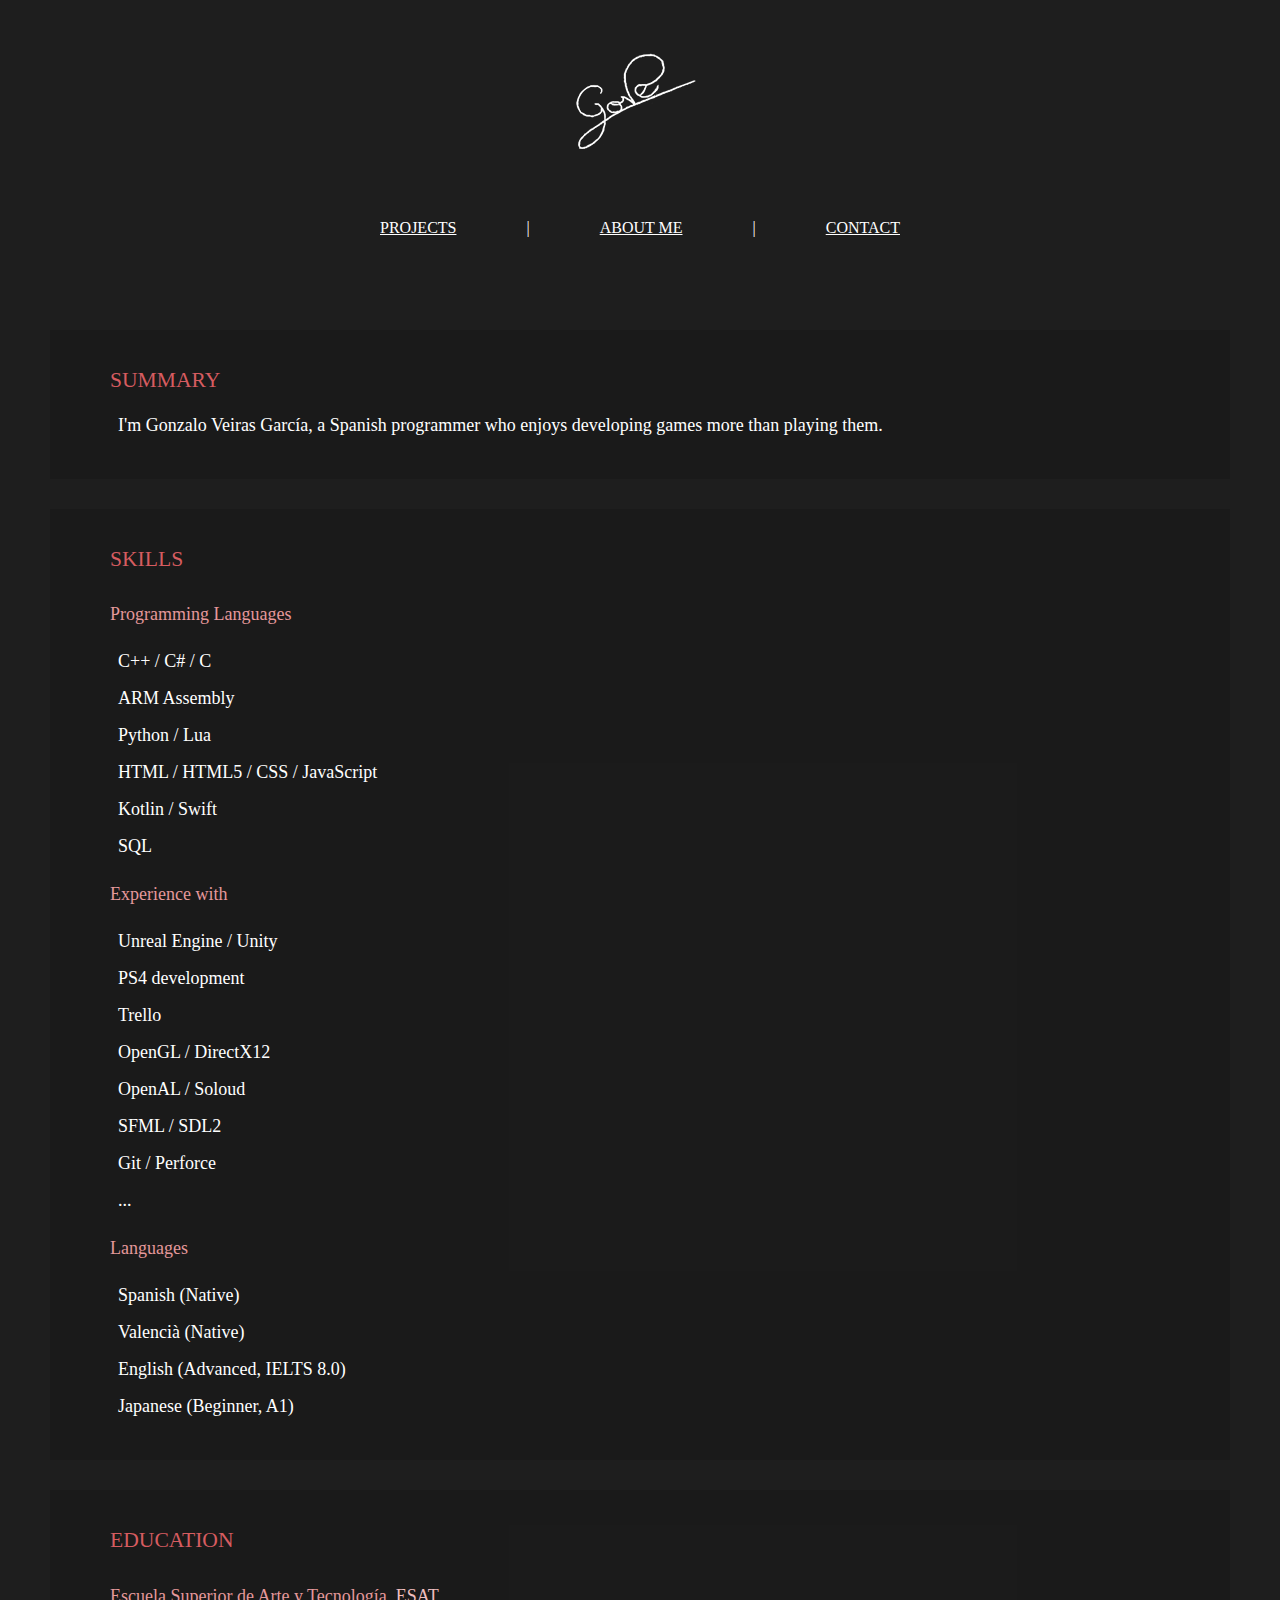
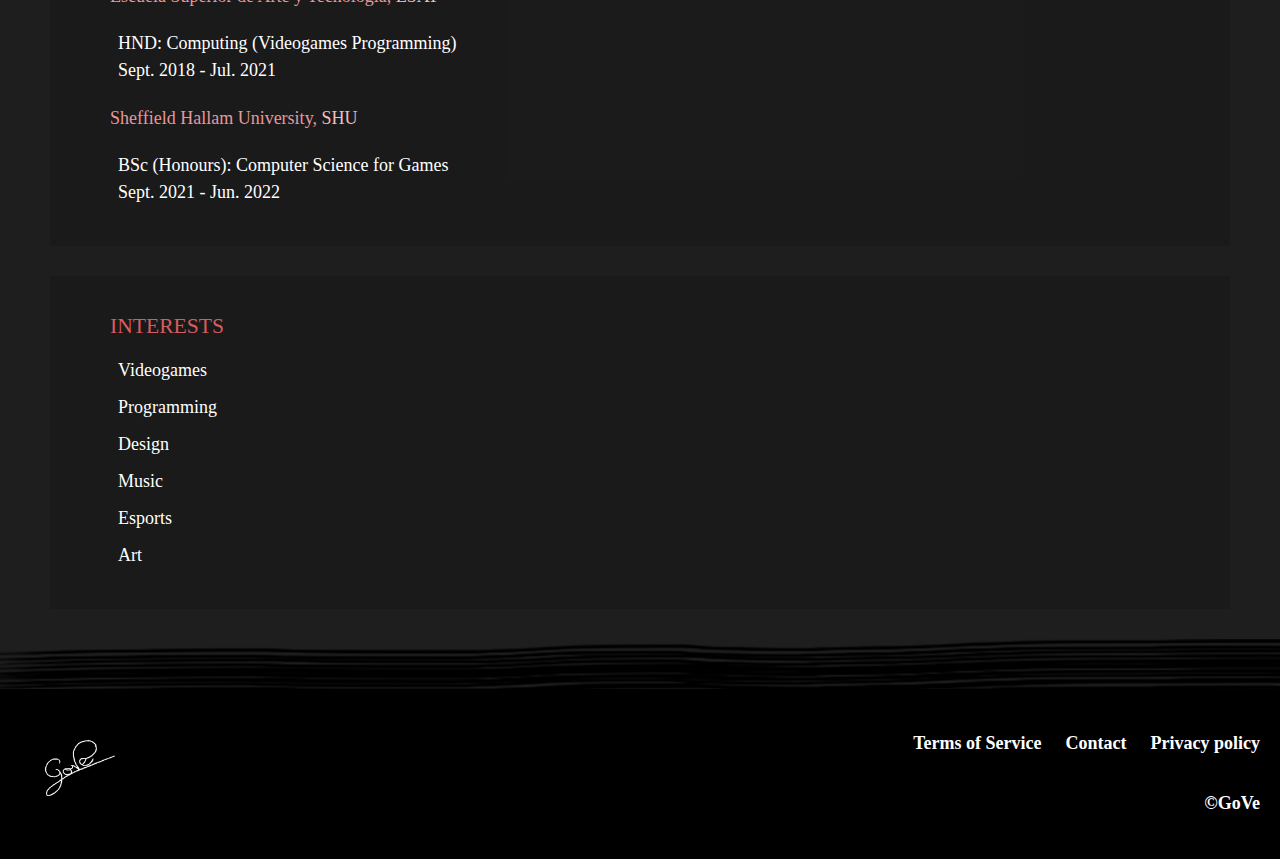
==== commit 6229984a: "Updated portfolio" ====
--- a/aboutme.html
+++ b/aboutme.html
@@ -35,9 +35,9 @@
 
     <div id="menu-responsive" class="overlay">
       <a href="javascript:void(0)" class="closebtn" onclick="closeNav()">&times;</a>
-      <div class="menu-content-icon">
+      <!--<div class="menu-content-icon">
         <img src="./images/GoVe-white.png">
-      </div>
+      </div>-->
       <div class="menu-content">
         <a href="./projects.html">PROJECTS</a>
         <a href="#">-</a>
@@ -64,7 +64,7 @@
     <div class="content">
       <div class="section">
         <h3>SUMMARY</h3>
-        <p>I'm Gonzalo Veiras García, a Spanish programmer who enjoys more developing than playing games.</p>
+        <p>I'm Gonzalo Veiras García, a Spanish programmer who enjoys developing games more than playing them.</p>
       </div>
     </div>
   </div>
@@ -82,8 +82,9 @@
           <p>SQL</p>
         <h4>Experience with</h4>
           <p>Unreal Engine / Unity</p>
+          <p>PS4 development</p>
           <p>Trello</p>
-          <p>OpenGL</p>
+          <p>OpenGL / DirectX12</p>
           <p>OpenAL / Soloud</p>
           <p>SFML / SDL2</p>
           <p>Git / Perforce</p>
@@ -101,9 +102,12 @@
     <div class="content">
       <div class="section">
         <h3>EDUCATION</h3>
-        <p>HND in computing (Videogames Programming)
-        <br>Escuela Superior de Arte y Tecnología, <a href="https://www.esat.es/" target="_blank">ESAT</a>
+        <h4>Escuela Superior de Arte y Tecnología, <a href="https://www.esat.es/" target="_blank">ESAT</a></h4>
+        <p>HND: Computing (Videogames Programming)
         <br>Sept. 2018 - Jul. 2021</p>
+        <h4>Sheffield Hallam University, <a href="https://www.shu.ac.uk" target="_blank">SHU</a></h4>
+        <p>BSc (Honours): Computer Science for Games
+        <br>Sept. 2021 - Jun. 2022</p>
       </div>
     </div>
   </div>
--- a/css/main.css
+++ b/css/main.css
@@ -56,9 +56,10 @@
 
 #info .section h3{
   text-align: left;
-  color: #bd8888;
+  color: #d65c60;
   text-transform:uppercase;
   font-size:1.2em;
+  margin-top:10px;
   margin-bottom:20px;
   font-weight:400;
 }
@@ -66,7 +67,8 @@
 #info .section h4{
   text-align: left;
   padding: 30px;
-  color: #bd8888;
+  color: #e5989b;
+  margin-top:-15px;
   margin-bottom:-15px;
   font-weight:400;
 }
@@ -84,7 +86,7 @@
 }
 
 #info .section a{
-  color: #bd8888;
+  color: #efbebf;
   text-decoration: none;
 }
 
@@ -95,6 +97,10 @@
   margin: 10px 20px;
 }
 
+#info .section .imgwrap {
+  align-content: center;
+}
+
 #info .section .img1 {
   max-width: 40%;
   left: 0px;
@@ -103,6 +109,7 @@
 #info .section .img2 {
   max-width: 40%;
   right: 0px;
+  text-align:right;
 }
 
 @media screen and (max-width: 950px) {
@@ -364,14 +371,14 @@
 
 .menu-content-icon {
   position: absolute;
-  top: 5%;
+  bottom: 15%;
   left: 5%;
 }
 
 .menu-content {
   position: relative;
-  top: 25%;
-  left: 15%;
+  top: 10%;
+  left: 5%;
   width: 100%;
 }
 
@@ -393,8 +400,8 @@
 
 #menu-responsive .closebtn {
   position: absolute;
-  top: 20px;
-  right: 45px;
+  top: -15px;
+  right: 5px;
   font-size: 60px;
 }
 
@@ -693,8 +700,8 @@
     font-size: 30px
   }
 
-  .menu-content-icon img{
-    max-width: 80%;
+  .menu-content-icon img {
+    max-width: 60%;
   }
 
   /*contact.htm*/
@@ -762,8 +769,8 @@
   #menu-responsive a {font-size: 20px}
   #menu-responsive .closebtn {
   font-size: 40px;
-  top: 15px;
-  right: 35px;
+  top: -15px;
+  right: 5px;
   }
 
   .menu-content-icon img{
